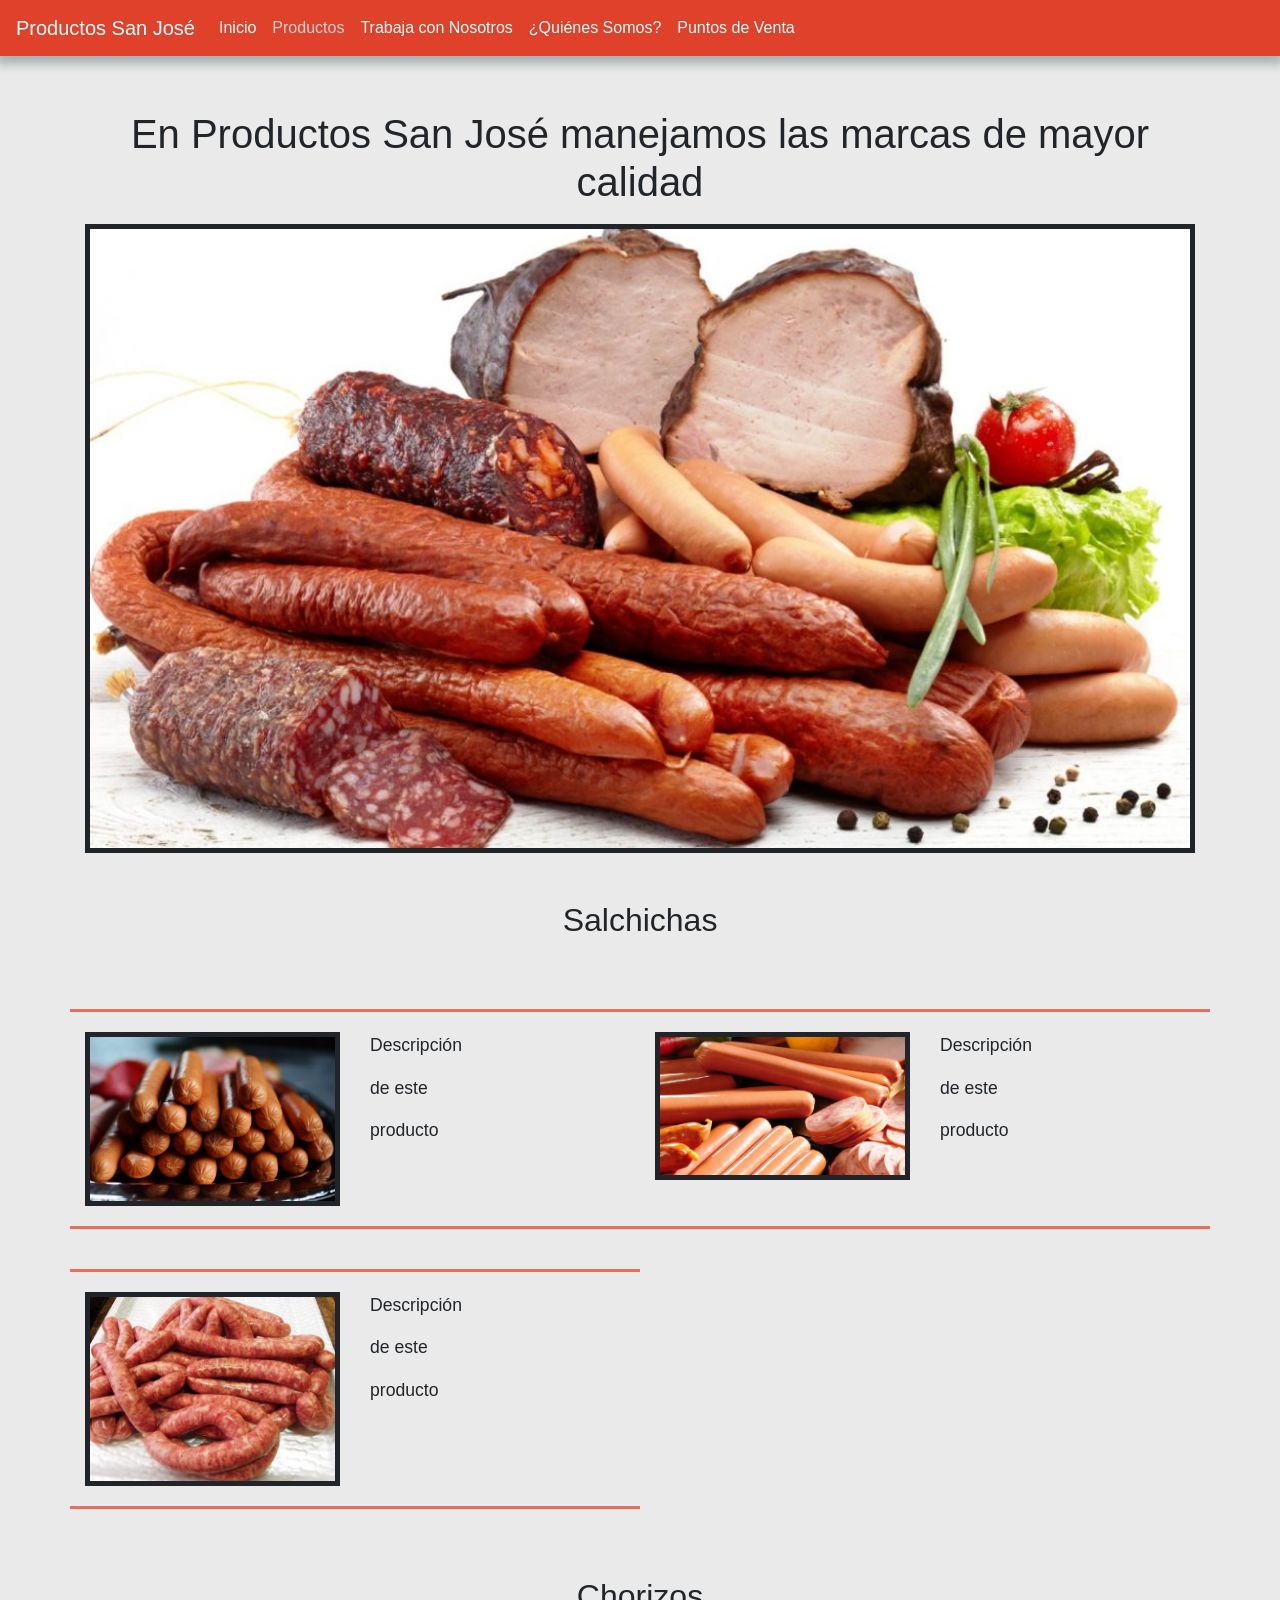
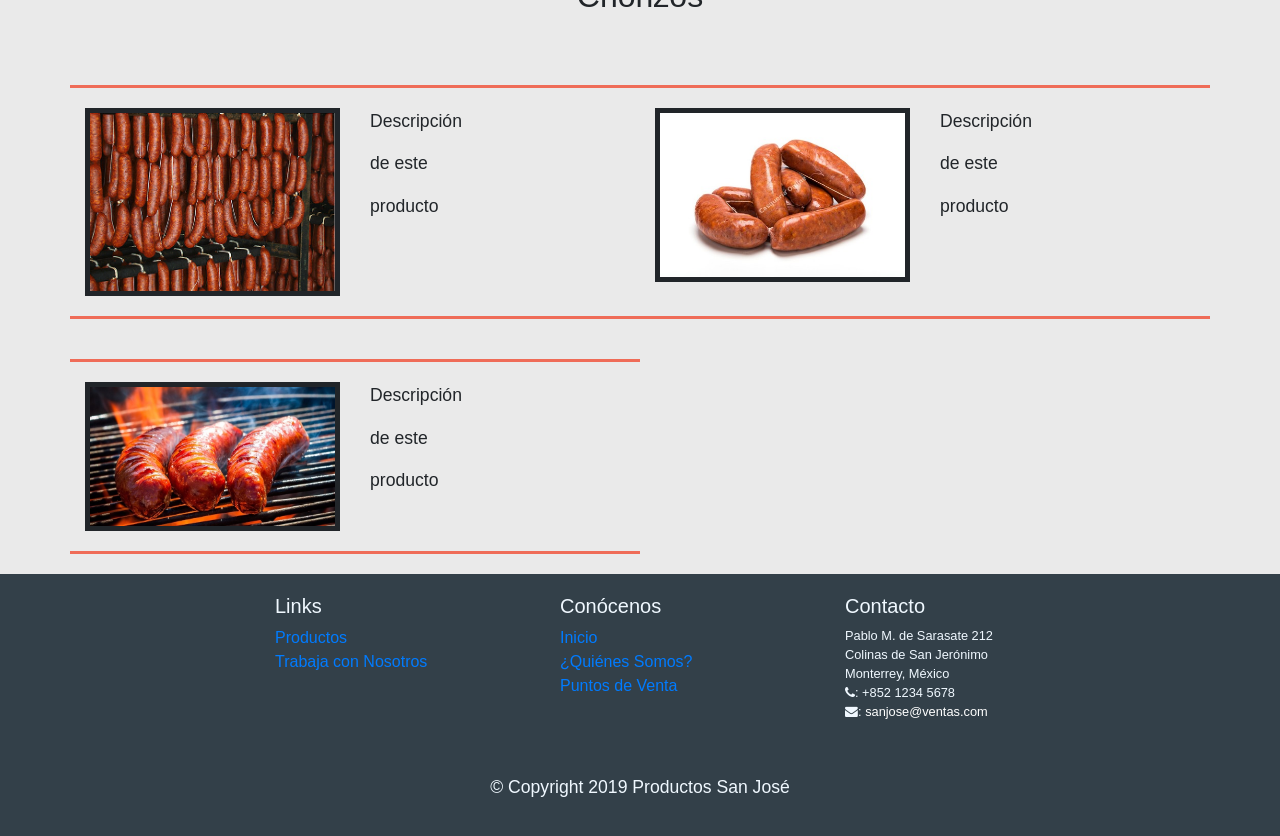
==== html/productos.html @ 512d28c2 "Inicio y productos" ====
<!DOCTYPE html>
<html lang="en">
    <head>
        <meta charset = "UTF-8">
        <meta name="viewport" content="width=device-width, initial-scale=1">
        <title>Productos San José©</title>
        <link rel="stylesheet" type="text/css" href="../css/styles.css">
        <link rel="stylesheet" href="../Frameworks and Tools/bootstrap/css/bootstrap.min.css"/>
        <link rel="stylesheet" href="../Frameworks and Tools/bootstrap/css/bootstrap-social.css"/>
        <link rel="stylesheet" href="../Frameworks and Tools/font-awesome/css/font-awesome.min.css"/>
        <script src="https://code.jquery.com/jquery-3.2.1.slim.min.js" integrity="sha384-KJ3o2DKtIkvYIK3UENzmM7KCkRr/rE9/Qpg6aAZGJwFDMVNA/GpGFF93hXpG5KkN" crossorigin="anonymous"></script>
        <script src="https://cdnjs.cloudflare.com/ajax/libs/popper.js/1.12.3/umd/popper.min.js" integrity="sha384-vFJXuSJphROIrBnz7yo7oB41mKfc8JzQZiCq4NCceLEaO4IHwicKwpJf9c9IpFgh" crossorigin="anonymous"></script>
        <script src="https://maxcdn.bootstrapcdn.com/bootstrap/4.0.0-beta.2/js/bootstrap.min.js" integrity="sha384-alpBpkh1PFOepccYVYDB4do5UnbKysX5WZXm3XxPqe5iKTfUKjNkCk9SaVuEZflJ" crossorigin="anonymous"></script>
    </head>

    <body id="body-background">        
        <nav class="navbar navbar-expand-md fixed-top">
            <a class="navbar-brand" href="../index.html">Productos San José</a>
            <button class="navbar-toggler" type="button" data-toggle="collapse" data-target="#navbarText" aria-controls="navbarText" aria-expanded="false" aria-label="Toggle navigation">
                <span class="navbar-toggler-icon"></span>
            </button>
            <div class="collapse navbar-collapse" id="navbarText">
                <ul class="navbar-nav mr-auto">
                    <li class="nav-item">
                        <a class="nav-link" href="../index.html">Inicio</a>
                    </li>
                    <li class="nav-item active">
                        <a class="nav-link" href="productos.html">Productos
                            <span class="sr-only">(current)</span>
                        </a>
                    </li>
                    <li class="nav-item">
                        <a class="nav-link" href="./html/trabaja-con-nosotros.html">Trabaja con Nosotros</a>
                    </li>
                    <li class="nav-item">
                        <a class="nav-link" href="./html/quienes-somos.html">¿Quiénes Somos?</a>
                    </li>
                    <li class="nav-item">
                        <a class="nav-link" href="./html/puntos-de-venta.html">Puntos de Venta</a>
                    </li>
                </ul>
            </div>
        </nav>
        
        <div class="container">
            <div class="row">
                <div class="col-12" style="padding-top: 100px;">
                    <h1>En Productos San José manejamos las marcas de mayor calidad</h1>
                </div>
                <div class="col-12 mt-2">
                    <img src="../images/productos.jpg">
                </div>
            </div>
            <div class="row">
                <div class="col-12 mt-5">
                    <h2>Salchichas</h2>
                </div>
                <div class="col-12 col-sm-6 col-md-3 box">
                    <img src="../images/salchichas/1.jpg">
                </div>
                <div class="col-12 col-sm-6 col-md-3 box">
                    <p>Descripción</p>
                    <p>de este</p>
                    <p>producto</p>
                </div>
                <div class="col-12 col-sm-6 col-md-3 box">
                    <img src="../images/salchichas/2.jpg">
                </div>
                <div class="col-12 col-sm-6 col-md-3 box">
                    <p>Descripción</p>
                    <p>de este</p>
                    <p>producto</p>
                </div>
                <div class="col-12 col-sm-6 col-md-3 box">
                    <img src="../images/salchichas/3.jpg">
                </div>
                <div class="col-12 col-sm-6 col-md-3 box">
                    <p>Descripción</p>
                    <p>de este</p>
                    <p>producto</p>
                </div>
            </div>
            <div class="row">
                <div class="col-12 mt-5">
                    <h2>Chorizos</h2>
                </div>
                <div class="col-12 col-sm-6 col-md-3 box">
                    <img src="../images/chorizos/1.jpg">
                </div>
                <div class="col-12 col-sm-6 col-md-3 box">
                    <p>Descripción</p>
                    <p>de este</p>
                    <p>producto</p>
                </div>
                <div class="col-12 col-sm-6 col-md-3 box">
                    <img src="../images/chorizos/2.jpg">
                </div>
                <div class="col-12 col-sm-6 col-md-3 box">
                    <p>Descripción</p>
                    <p>de este</p>
                    <p>producto</p>
                </div>
                <div class="col-12 col-sm-6 col-md-3 box">
                    <img src="../images/chorizos/3.jpg">
                </div>
                <div class="col-12 col-sm-6 col-md-3 box">
                    <p>Descripción</p>
                    <p>de este</p>
                    <p>producto</p>
                </div>
            </div>
        </div>
    </body>
    
    <footer class="row-footer">
        <div class="container">
            <div class="row">             
                <div class="col-5 offset-1 col-sm-2 offset-sm-2">
                    <h5>Links</h5>
                    <ul class="list-unstyled">
                        <li><a href="#">Productos</a></li>
                        <li><a href="#">Trabaja con Nosotros</a></li>
                    </ul>
                </div>
                <div class="col-5 offset-1 col-sm-2 offset-sm-1">
                    <h5>Conócenos</h5>
                    <ul class="list-unstyled">
                        <li><a href="#">Inicio</a></li>
                        <li><a href="#">¿Quiénes Somos?</a></li>
                        <li><a href="#">Puntos de Venta</a></li>
                    </ul>
                </div>
                <div class="offset-2 col-4 offset-sm-1 col-sm-3">
                    <h5>Contacto</h5>
                    <address>
                        Pablo M. de Sarasate 212<br>
                        Colinas de San Jerónimo<br>
                        Monterrey, México<br>
                        <i class="fa fa-phone"></i>: +852 1234 5678<br>
                        <i class="fa fa-envelope"></i>: 
                        <a href="mailto:cover@gmail.com">sanjose@ventas.com</a>
                    </address>
                </div>
            </div>
            <div class="col-xs-12">
            <p style="padding:10px;"></p>
            <p align=center>© Copyright 2019 Productos San José</p>
        </div>
        </div>
    </footer>
        
    <script src="Frameworks and Tools/jquery/jquery.js"></script>
    <script src="Frameworks and Tools/bootstrap/css/bootstrap.min.css"></script>
</html>
---- css/styles.css ----
.row-header p {
    font-size: 1.5em;
}

address a {
    color: white;
    text-decoration: none;
}

#jumbotron-image {
    width: 100%;
}

.button {
    margin-top: 20px;
    border: 0;
    outline: none;
    width: 90%;
    padding: 15px 0;
    font-size: 2em;
    font-weight: 600;
    letter-spacing: .1em;
    background: rgba(239, 108, 88, 1);
    -webkit-transition: all 0.5s ease;
    -moz-transition: all 0.5s ease;
    transition: all 0.5s ease;
    cursor: pointer;
}

.button a {
    color: white;
}

.button a:hover {
    color: white;
    text-decoration: none;
}

.button:hover, .button:focus {
    background: rgba(186, 56, 37, 0.9);
    outline: none;
}

.row-footer {
    margin: 0px auto;
    padding: 20px 0px;
    background-color: rgba(51, 64, 73, 1.0);
    color: aliceblue;
}

#jumbotron {
    margin: 0px auto;
    padding: 70px 30px;
    background-color: rgba(239, 108, 88, 0.9);
    color: aliceblue;
    box-shadow: 5px 5px 3px #888888;
    margin-bottom: 40px;
}

div h1 {
    text-align: center;
    margin: 10px;
}

div h2 {
    text-align: center;
    margin-bottom: 50px;
}

div h3 {
    font-weight: bold;
}

div p {
    font-size: 1.1em;
}

address {
    color: #0f0f0f;
    font-size: 80%;
    margin: 0px;
    color: aliceblue;
}

button {
    width: 60%;
}

.social {
    padding: 50px 0px;
    color: aliceblue;
}

#body-background {
    background-color: rgba(232, 232, 232, .9);
}

.alertMessage {
    color: red;
}

.navbar {
    background-color: rgba(224, 65, 42, 1);
    box-shadow: 0 4px 10px 4px rgba(19, 35, 47, 0.3);
}

.navbar a {
    color: white;
}

.navbar .active a, .nav-item > a:hover, .navbar-brand:hover {
    color: lightgrey;
}

body, html {
    height: 100%;
}

div img {
    width: 100%;
    border-width: 5px;
    border-style: solid;
}

.cool-banner {
    background-color: rgb(150, 150, 150);
    color: white;
    font-size: 1.3em;
    font-weight: 100;
    word-spacing: .1em;
    padding: 50px;
    margin: 50px 0px;
}

.box {
    border-style: solid;
    border-width: 3px 0px;
    border-color: rgba(239, 108, 88, 1);
    padding: 20px 0px;
    margin: 20px 0px;
}
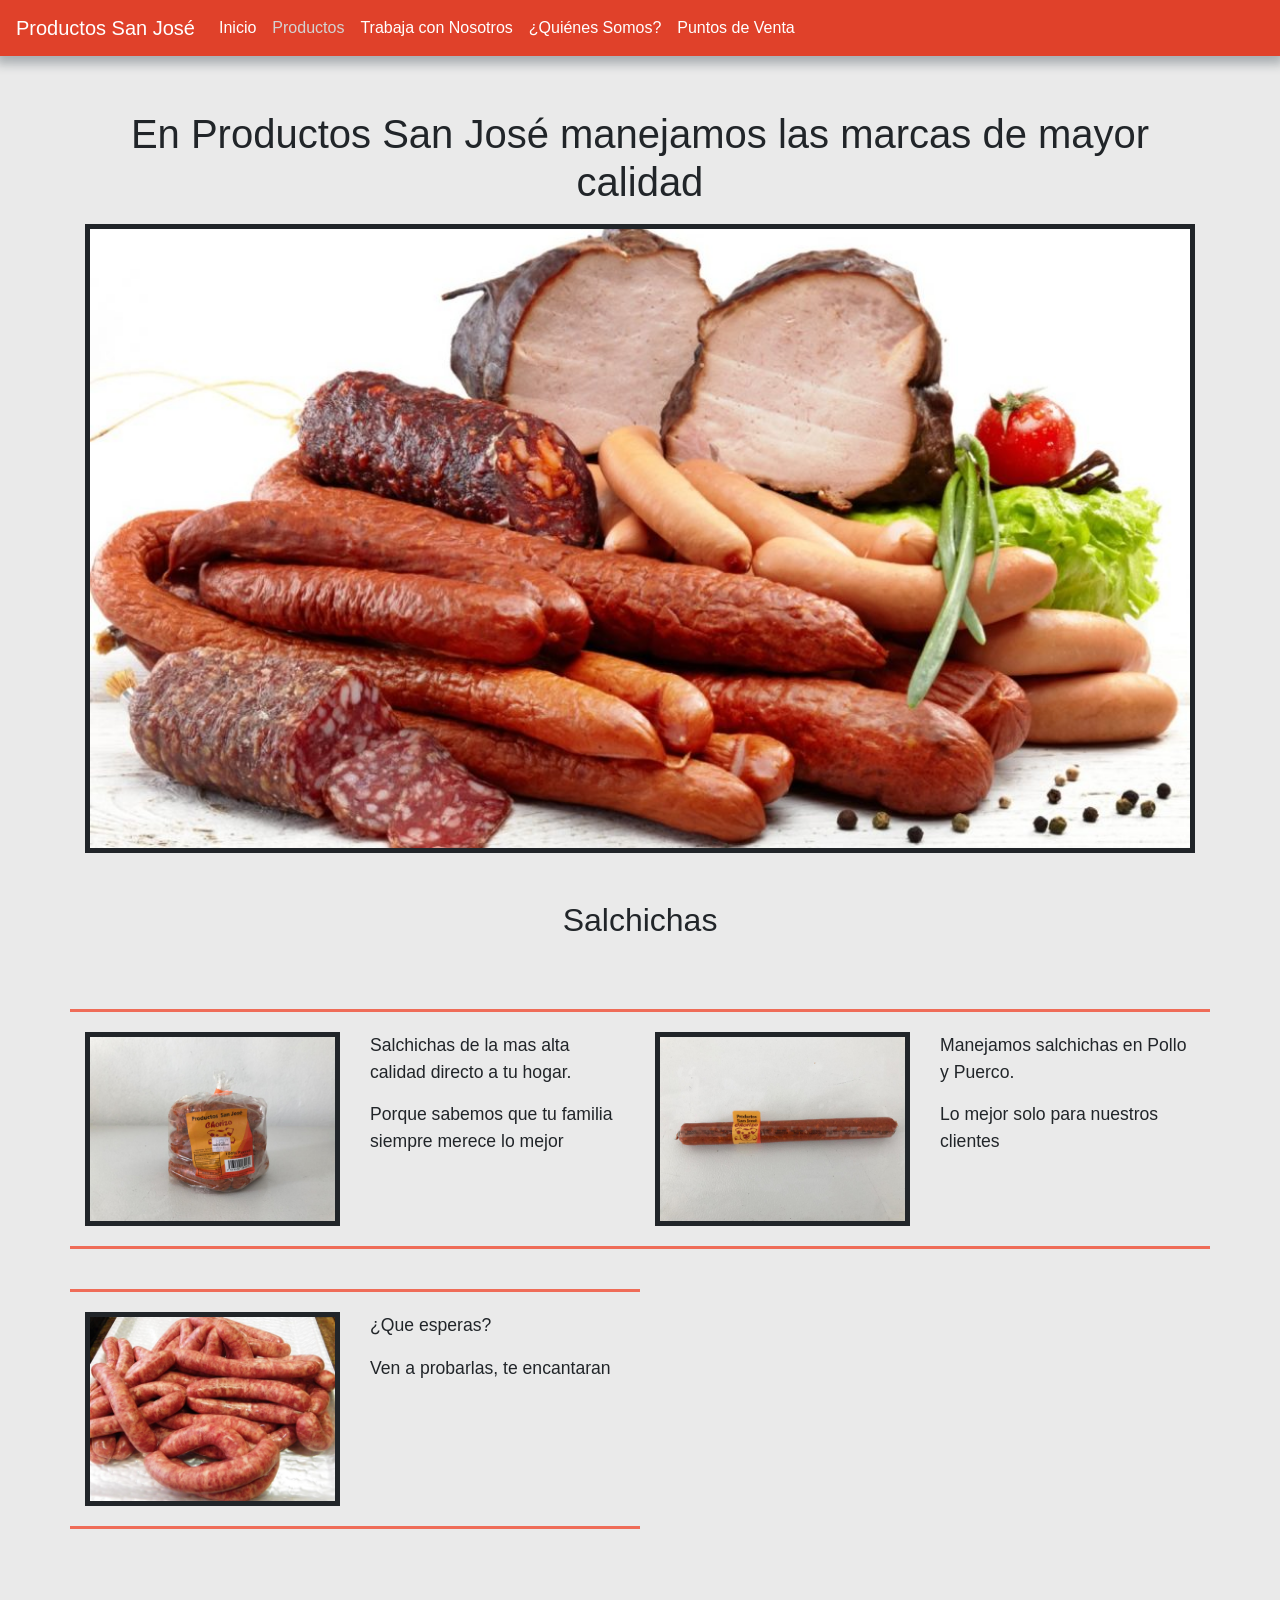
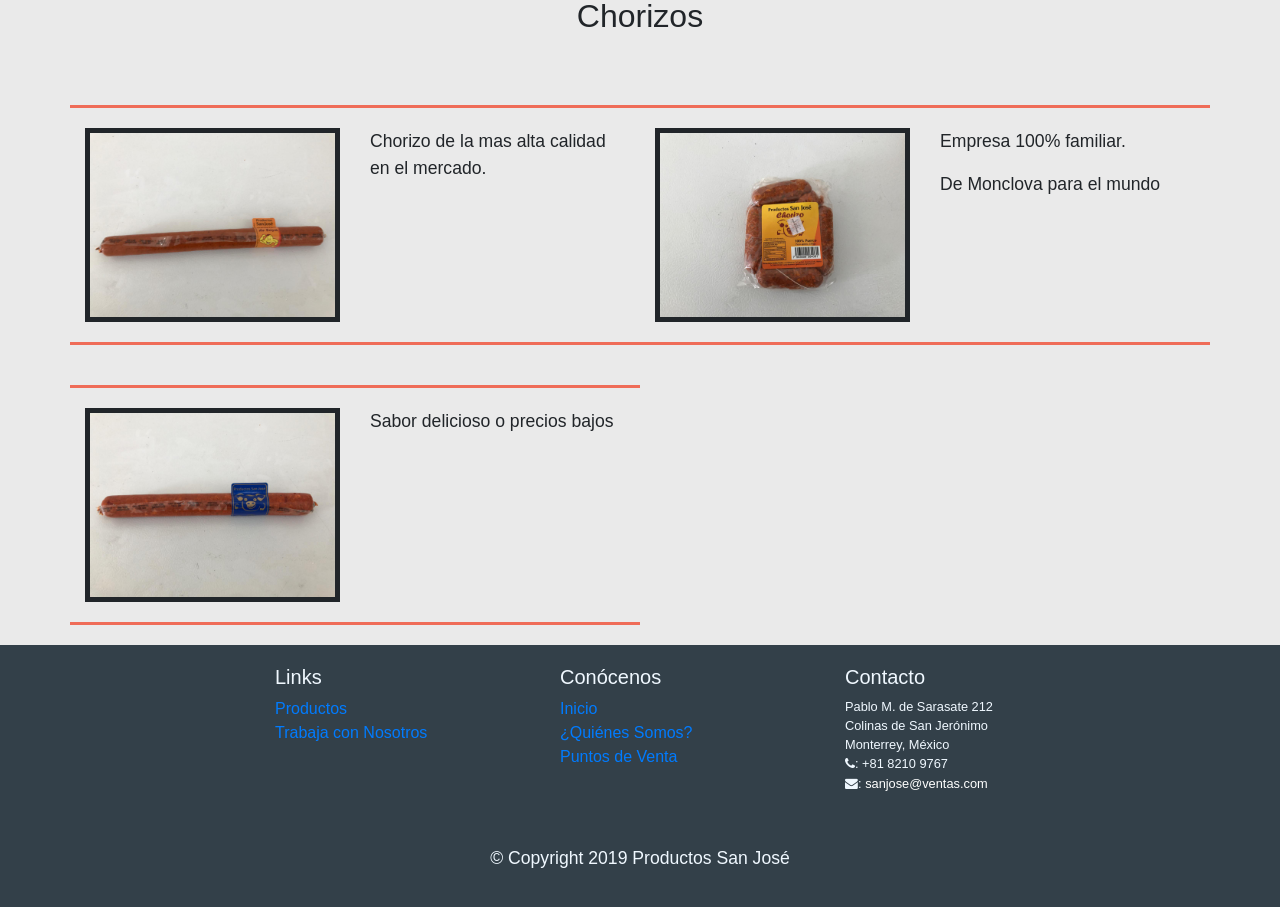
==== commit 3d213206: "finished" ====
--- a/html/productos.html
+++ b/html/productos.html
@@ -30,13 +30,13 @@
                         </a>
                     </li>
                     <li class="nav-item">
-                        <a class="nav-link" href="./html/trabaja-con-nosotros.html">Trabaja con Nosotros</a>
+                        <a class="nav-link" href="trabaja-con-nosotros.html">Trabaja con Nosotros</a>
                     </li>
                     <li class="nav-item">
-                        <a class="nav-link" href="./html/quienes-somos.html">¿Quiénes Somos?</a>
+                        <a class="nav-link" href="quienes-somos.html">¿Quiénes Somos?</a>
                     </li>
                     <li class="nav-item">
-                        <a class="nav-link" href="./html/puntos-de-venta.html">Puntos de Venta</a>
+                        <a class="nav-link" href="puntos-de-venta.html">Puntos de Venta</a>
                     </li>
                 </ul>
             </div>
@@ -56,28 +56,25 @@
                     <h2>Salchichas</h2>
                 </div>
                 <div class="col-12 col-sm-6 col-md-3 box">
-                    <img src="../images/salchichas/1.jpg">
+                    <img src="../images/salchichas/1.jpeg">
                 </div>
                 <div class="col-12 col-sm-6 col-md-3 box">
-                    <p>Descripción</p>
-                    <p>de este</p>
-                    <p>producto</p>
+                    <p>Salchichas de la mas alta calidad directo a tu hogar.</p>
+                    <p>Porque sabemos que tu familia siempre merece lo mejor</p>
                 </div>
                 <div class="col-12 col-sm-6 col-md-3 box">
-                    <img src="../images/salchichas/2.jpg">
+                    <img src="../images/salchichas/2.jpeg">
                 </div>
                 <div class="col-12 col-sm-6 col-md-3 box">
-                    <p>Descripción</p>
-                    <p>de este</p>
-                    <p>producto</p>
+                    <p>Manejamos salchichas en Pollo y Puerco.</p>
+                    <p>Lo mejor solo para nuestros clientes</p>
                 </div>
                 <div class="col-12 col-sm-6 col-md-3 box">
                     <img src="../images/salchichas/3.jpg">
                 </div>
                 <div class="col-12 col-sm-6 col-md-3 box">
-                    <p>Descripción</p>
-                    <p>de este</p>
-                    <p>producto</p>
+                    <p>¿Que esperas?</p>
+                    <p>Ven a probarlas, te encantaran</p>
                 </div>
             </div>
             <div class="row">
@@ -85,28 +82,23 @@
                     <h2>Chorizos</h2>
                 </div>
                 <div class="col-12 col-sm-6 col-md-3 box">
-                    <img src="../images/chorizos/1.jpg">
+                    <img src="../images/chorizos/1.jpeg">
                 </div>
                 <div class="col-12 col-sm-6 col-md-3 box">
-                    <p>Descripción</p>
-                    <p>de este</p>
-                    <p>producto</p>
+                    <p>Chorizo de la mas alta calidad en el mercado.</p>
                 </div>
                 <div class="col-12 col-sm-6 col-md-3 box">
-                    <img src="../images/chorizos/2.jpg">
+                    <img src="../images/chorizos/2.jpeg">
                 </div>
                 <div class="col-12 col-sm-6 col-md-3 box">
-                    <p>Descripción</p>
-                    <p>de este</p>
-                    <p>producto</p>
+                    <p>Empresa 100% familiar.</p>
+                    <p>De Monclova para el mundo</p>
                 </div>
                 <div class="col-12 col-sm-6 col-md-3 box">
-                    <img src="../images/chorizos/3.jpg">
+                    <img src="../images/chorizos/3.jpeg">
                 </div>
                 <div class="col-12 col-sm-6 col-md-3 box">
-                    <p>Descripción</p>
-                    <p>de este</p>
-                    <p>producto</p>
+                    <p>Sabor delicioso o precios bajos</p>
                 </div>
             </div>
         </div>
@@ -136,7 +128,7 @@
                         Pablo M. de Sarasate 212<br>
                         Colinas de San Jerónimo<br>
                         Monterrey, México<br>
-                        <i class="fa fa-phone"></i>: +852 1234 5678<br>
+                        <i class="fa fa-phone"></i>: +81 8210 9767<br>
                         <i class="fa fa-envelope"></i>: 
                         <a href="mailto:cover@gmail.com">sanjose@ventas.com</a>
                     </address>
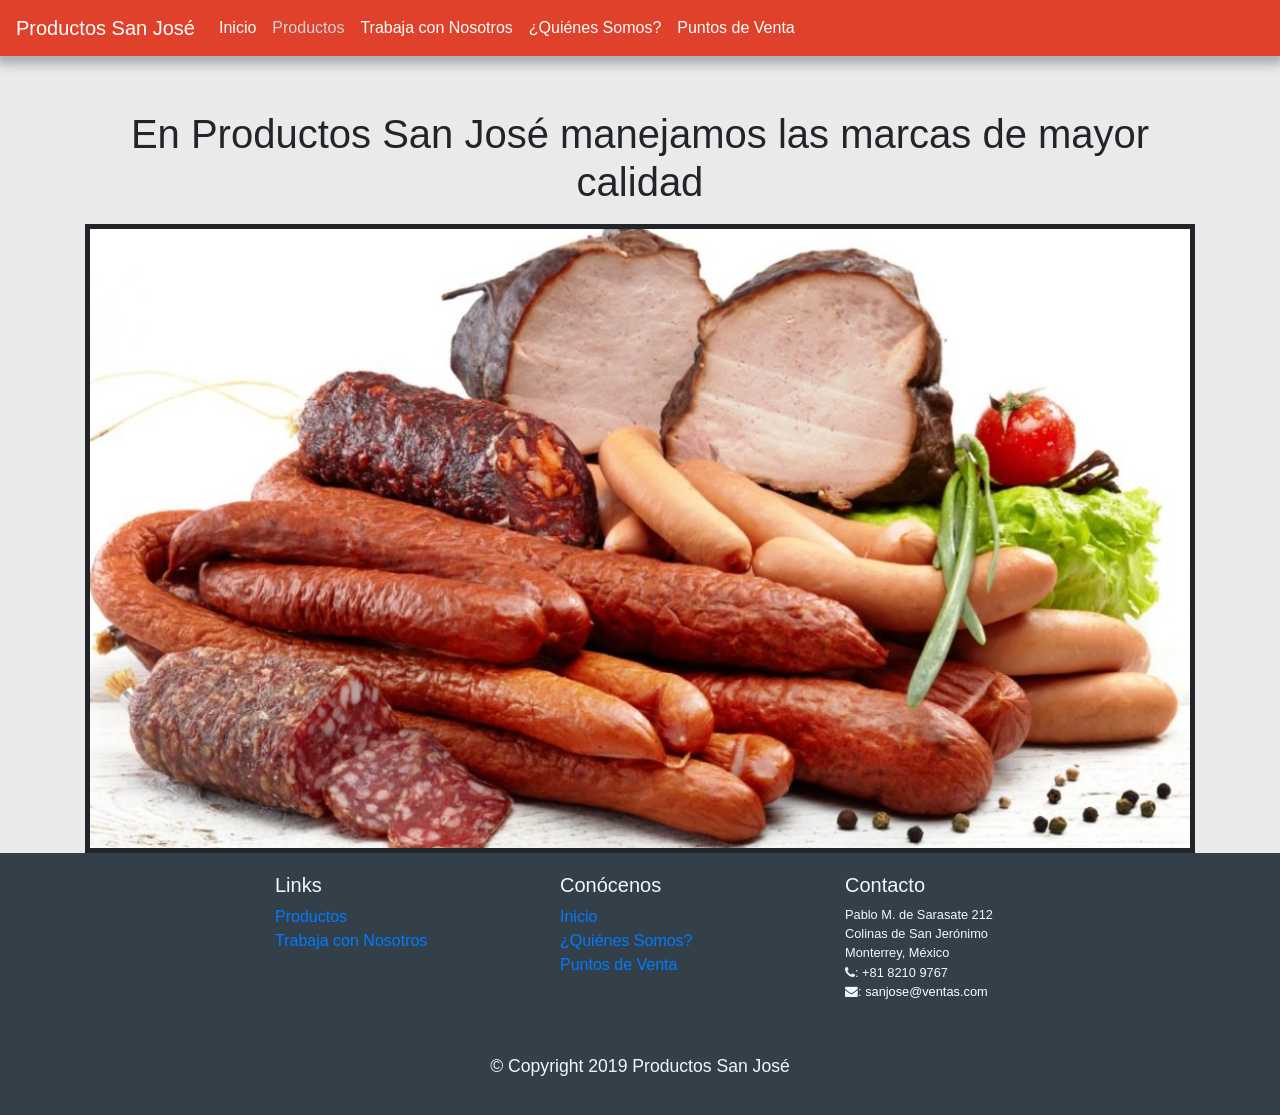
==== commit 5f25ce07: "Added server for getting images of products" ====
--- a/html/productos.html
+++ b/html/productos.html
@@ -8,7 +8,7 @@
         <link rel="stylesheet" href="../Frameworks and Tools/bootstrap/css/bootstrap.min.css"/>
         <link rel="stylesheet" href="../Frameworks and Tools/bootstrap/css/bootstrap-social.css"/>
         <link rel="stylesheet" href="../Frameworks and Tools/font-awesome/css/font-awesome.min.css"/>
-        <script src="https://code.jquery.com/jquery-3.2.1.slim.min.js" integrity="sha384-KJ3o2DKtIkvYIK3UENzmM7KCkRr/rE9/Qpg6aAZGJwFDMVNA/GpGFF93hXpG5KkN" crossorigin="anonymous"></script>
+        <script src="https://ajax.googleapis.com/ajax/libs/jquery/3.4.0/jquery.min.js"></script>
         <script src="https://cdnjs.cloudflare.com/ajax/libs/popper.js/1.12.3/umd/popper.min.js" integrity="sha384-vFJXuSJphROIrBnz7yo7oB41mKfc8JzQZiCq4NCceLEaO4IHwicKwpJf9c9IpFgh" crossorigin="anonymous"></script>
         <script src="https://maxcdn.bootstrapcdn.com/bootstrap/4.0.0-beta.2/js/bootstrap.min.js" integrity="sha384-alpBpkh1PFOepccYVYDB4do5UnbKysX5WZXm3XxPqe5iKTfUKjNkCk9SaVuEZflJ" crossorigin="anonymous"></script>
     </head>
@@ -51,55 +51,8 @@
                     <img src="../images/productos.jpg">
                 </div>
             </div>
-            <div class="row">
-                <div class="col-12 mt-5">
-                    <h2>Salchichas</h2>
-                </div>
-                <div class="col-12 col-sm-6 col-md-3 box">
-                    <img src="../images/salchichas/1.jpeg">
-                </div>
-                <div class="col-12 col-sm-6 col-md-3 box">
-                    <p>Salchichas de la mas alta calidad directo a tu hogar.</p>
-                    <p>Porque sabemos que tu familia siempre merece lo mejor</p>
-                </div>
-                <div class="col-12 col-sm-6 col-md-3 box">
-                    <img src="../images/salchichas/2.jpeg">
-                </div>
-                <div class="col-12 col-sm-6 col-md-3 box">
-                    <p>Manejamos salchichas en Pollo y Puerco.</p>
-                    <p>Lo mejor solo para nuestros clientes</p>
-                </div>
-                <div class="col-12 col-sm-6 col-md-3 box">
-                    <img src="../images/salchichas/3.jpg">
-                </div>
-                <div class="col-12 col-sm-6 col-md-3 box">
-                    <p>¿Que esperas?</p>
-                    <p>Ven a probarlas, te encantaran</p>
-                </div>
-            </div>
-            <div class="row">
-                <div class="col-12 mt-5">
-                    <h2>Chorizos</h2>
-                </div>
-                <div class="col-12 col-sm-6 col-md-3 box">
-                    <img src="../images/chorizos/1.jpeg">
-                </div>
-                <div class="col-12 col-sm-6 col-md-3 box">
-                    <p>Chorizo de la mas alta calidad en el mercado.</p>
-                </div>
-                <div class="col-12 col-sm-6 col-md-3 box">
-                    <img src="../images/chorizos/2.jpeg">
-                </div>
-                <div class="col-12 col-sm-6 col-md-3 box">
-                    <p>Empresa 100% familiar.</p>
-                    <p>De Monclova para el mundo</p>
-                </div>
-                <div class="col-12 col-sm-6 col-md-3 box">
-                    <img src="../images/chorizos/3.jpeg">
-                </div>
-                <div class="col-12 col-sm-6 col-md-3 box">
-                    <p>Sabor delicioso o precios bajos</p>
-                </div>
+            <div class="row" id="image-list">
+
             </div>
         </div>
     </body>
@@ -143,4 +96,5 @@
         
     <script src="Frameworks and Tools/jquery/jquery.js"></script>
     <script src="Frameworks and Tools/bootstrap/css/bootstrap.min.css"></script>
+    <script src="../js/productos.js"></script>
 </html>
